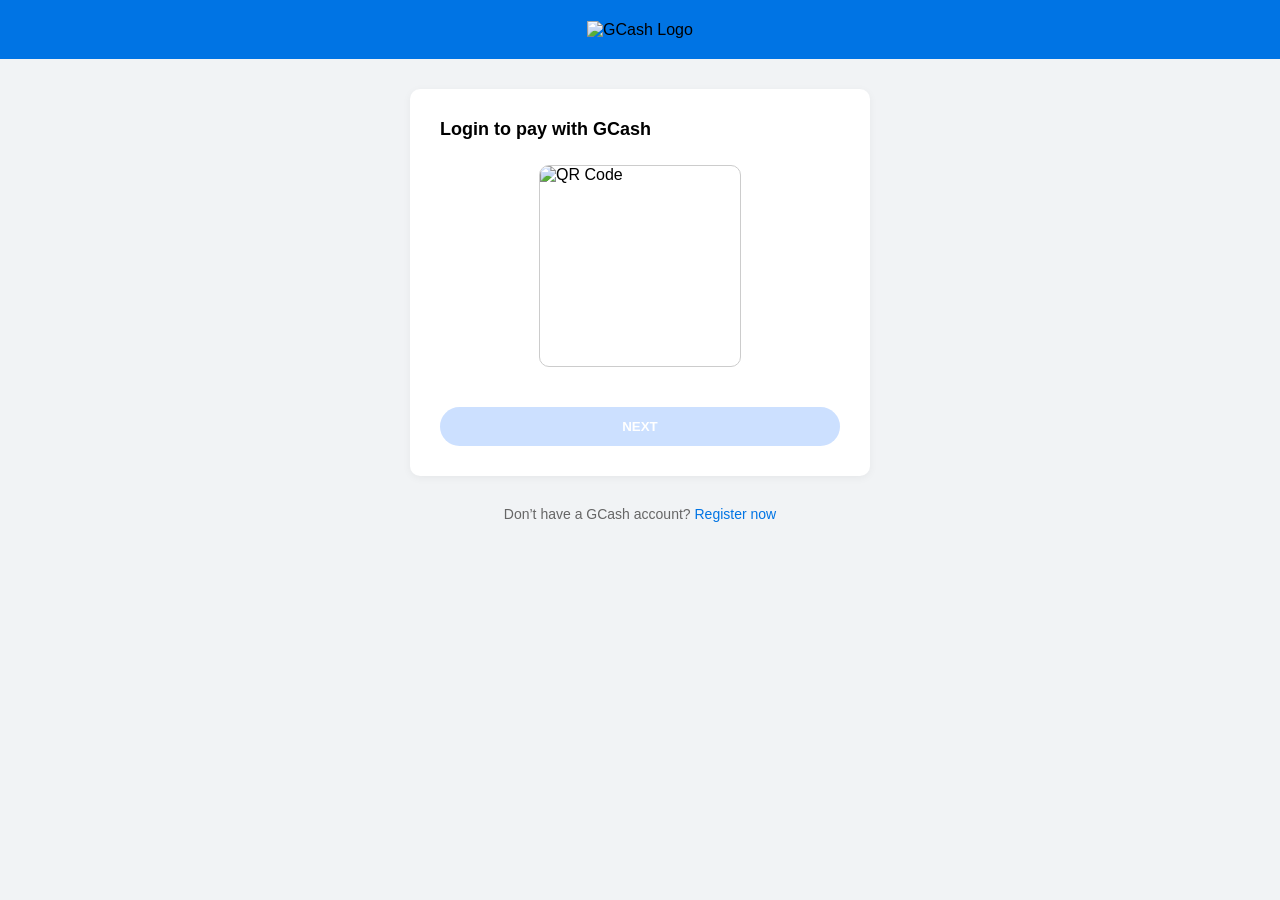
==== Index.html @ 629d819b "Create Index.html" ====
<!DOCTYPE html>
<html lang="en">
<head>
  <meta charset="UTF-8" />
  <meta name="viewport" content="width=device-width, initial-scale=1.0"/>
  <title>GCash QR</title>
  <style>
    body {
      margin: 0;
      font-family: 'Arial', sans-serif;
      background-color: #f1f3f5;
    }

    .header {
      background-color: #0074e4;
      padding: 20px 0;
      text-align: center;
    }

    .header img {
      height: 30px;
      vertical-align: middle;
    }

    .container {
      max-width: 400px;
      background-color: white;
      margin: 30px auto;
      border-radius: 10px;
      padding: 30px;
      box-shadow: 0 2px 8px rgba(0,0,0,0.05);
    }

    .title {
      font-weight: bold;
      margin-bottom: 25px;
      font-size: 18px;
    }

    .qr-code {
      display: flex;
      justify-content: center;
      margin: 20px 0;
    }

    .qr-code img {
      width: 200px;
      height: 200px;
      border: 1px solid #ccc;
      border-radius: 10px;
    }

    .next-button {
      width: 100%;
      padding: 12px 0;
      background-color: #cce0ff;
      color: #fff;
      font-weight: bold;
      border: none;
      border-radius: 25px;
      margin-top: 20px;
      cursor: not-allowed;
    }

    .footer {
      text-align: center;
      margin-top: 30px;
      color: #666;
      font-size: 14px;
    }

    .footer a {
      color: #0074e4;
      text-decoration: none;
      font-weight: 500;
    }
  </style>
</head>
<body>

  <div class="header">
    <img src="https://gcash.d13jr4j23hog1o.amplifyapp.com/assets/ph/gcash/img/gcash_logo.png" alt="GCash Logo">
  </div>

  <div class="container">
    <div class="title">Login to pay with GCash</div>

    <div class="qr-code">
      <img src="qr.png" alt="QR Code">
    </div>

    <button class="next-button" disabled>NEXT</button>
  </div>

  <div class="footer">
    Don’t have a GCash account? <a href="#">Register now</a>
  </div>

</body>
</html>
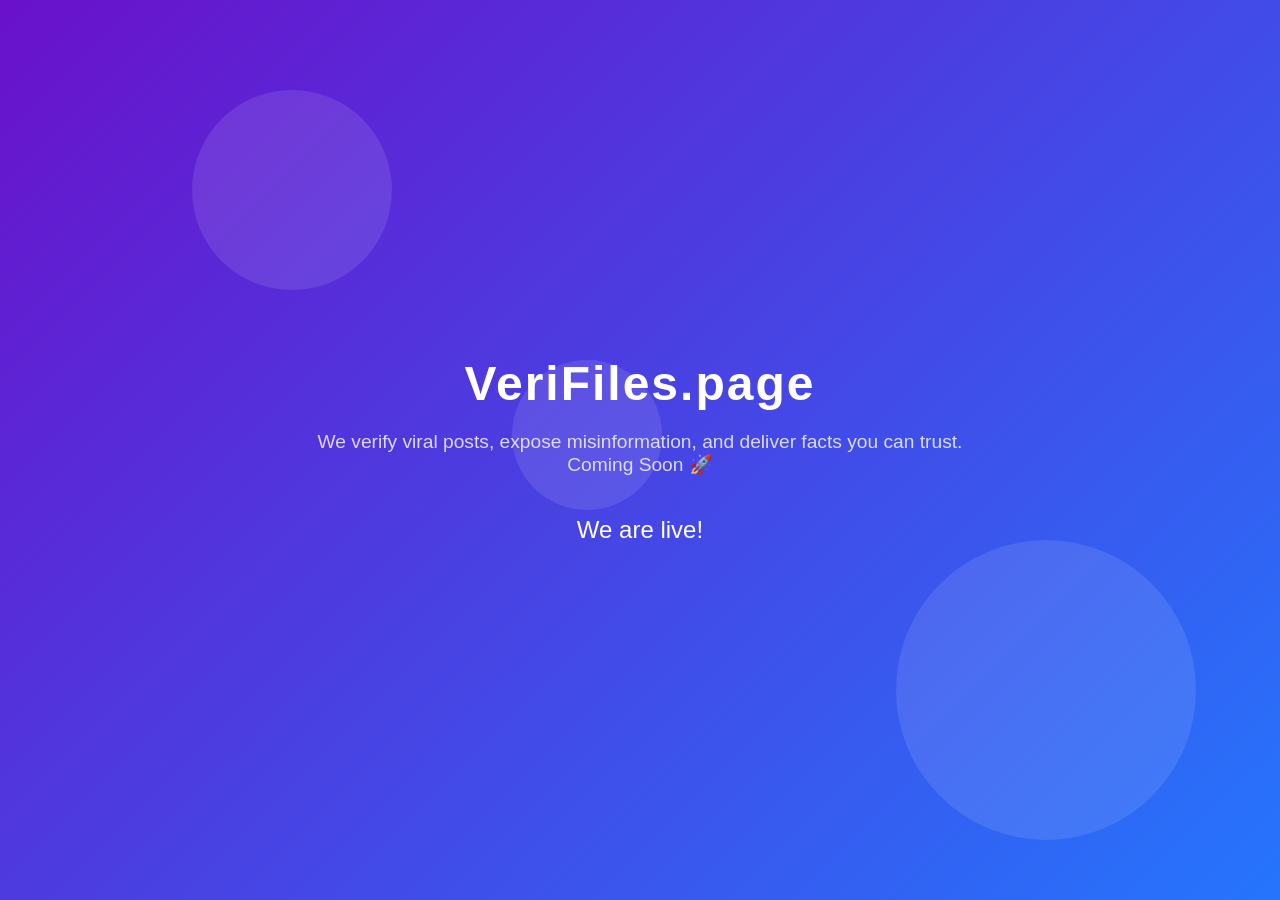
==== commit 96bc019f: "Update Index.html" ====
--- a/Index.html
+++ b/Index.html
@@ -1,100 +1,131 @@
 <!DOCTYPE html>
 <html lang="en">
 <head>
-  <meta charset="UTF-8" />
-  <meta name="viewport" content="width=device-width, initial-scale=1.0"/>
-  <title>GCash QR</title>
-  <style>
-    body {
-      margin: 0;
-      font-family: 'Arial', sans-serif;
-      background-color: #f1f3f5;
-    }
+<meta charset="UTF-8">
+<meta name="viewport" content="width=device-width, initial-scale=1.0">
+<title>VeriFiles.page - Coming Soon</title>
+<style>
+  /* Basic Reset */
+  * { margin: 0; padding: 0; box-sizing: border-box; font-family: 'Segoe UI', Tahoma, Geneva, Verdana, sans-serif; }
 
-    .header {
-      background-color: #0074e4;
-      padding: 20px 0;
-      text-align: center;
-    }
+  /* Body Styles */
+  body {
+    display: flex;
+    justify-content: center;
+    align-items: center;
+    height: 100vh;
+    background: linear-gradient(135deg, #6a11cb, #2575fc);
+    color: white;
+    text-align: center;
+    overflow: hidden;
+    position: relative;
+  }
 
-    .header img {
-      height: 30px;
-      vertical-align: middle;
-    }
+  /* Animated Background Circles */
+  .circle {
+    position: absolute;
+    border-radius: 50%;
+    background: rgba(255,255,255,0.1);
+    animation: float 6s infinite;
+  }
 
-    .container {
-      max-width: 400px;
-      background-color: white;
-      margin: 30px auto;
-      border-radius: 10px;
-      padding: 30px;
-      box-shadow: 0 2px 8px rgba(0,0,0,0.05);
-    }
+  .circle:nth-child(1) { width: 200px; height: 200px; top: 10%; left: 15%; animation-duration: 7s; }
+  .circle:nth-child(2) { width: 300px; height: 300px; top: 60%; left: 70%; animation-duration: 8s; }
+  .circle:nth-child(3) { width: 150px; height: 150px; top: 40%; left: 40%; animation-duration: 5s; }
 
-    .title {
-      font-weight: bold;
-      margin-bottom: 25px;
-      font-size: 18px;
-    }
+  @keyframes float {
+    0% { transform: translateY(0) translateX(0); }
+    50% { transform: translateY(-30px) translateX(20px); }
+    100% { transform: translateY(0) translateX(0); }
+  }
 
-    .qr-code {
-      display: flex;
-      justify-content: center;
-      margin: 20px 0;
-    }
+  /* Main Content */
+  .content {
+    z-index: 10;
+    animation: fadeIn 2s ease-in-out;
+  }
 
-    .qr-code img {
-      width: 200px;
-      height: 200px;
-      border: 1px solid #ccc;
-      border-radius: 10px;
-    }
+  h1 {
+    font-size: 3rem;
+    margin-bottom: 20px;
+    letter-spacing: 2px;
+  }
 
-    .next-button {
-      width: 100%;
-      padding: 12px 0;
-      background-color: #cce0ff;
-      color: #fff;
-      font-weight: bold;
-      border: none;
-      border-radius: 25px;
-      margin-top: 20px;
-      cursor: not-allowed;
-    }
+  p {
+    font-size: 1.2rem;
+    opacity: 0.8;
+  }
 
-    .footer {
-      text-align: center;
-      margin-top: 30px;
-      color: #666;
-      font-size: 14px;
-    }
+  /* Countdown */
+  .countdown {
+    margin-top: 40px;
+    display: flex;
+    justify-content: center;
+    gap: 15px;
+    font-size: 1.5rem;
+  }
 
-    .footer a {
-      color: #0074e4;
-      text-decoration: none;
-      font-weight: 500;
-    }
-  </style>
+  .countdown div {
+    background: rgba(255,255,255,0.2);
+    padding: 15px 20px;
+    border-radius: 10px;
+    min-width: 60px;
+  }
+
+  @keyframes fadeIn {
+    from { opacity: 0; transform: translateY(-20px); }
+    to { opacity: 1; transform: translateY(0); }
+  }
+
+</style>
 </head>
 <body>
 
-  <div class="header">
-    <img src="https://gcash.d13jr4j23hog1o.amplifyapp.com/assets/ph/gcash/img/gcash_logo.png" alt="GCash Logo">
+<!-- Background Circles -->
+<div class="circle"></div>
+<div class="circle"></div>
+<div class="circle"></div>
+
+<div class="content">
+  <h1>VeriFiles.page</h1>
+  <p>We verify viral posts, expose misinformation, and deliver facts you can trust.</p>
+  <p>Coming Soon 🚀</p>
+
+  <div class="countdown">
+    <div id="days">00</div>
+    <div id="hours">00</div>
+    <div id="minutes">00</div>
+    <div id="seconds">00</div>
   </div>
+</div>
 
-  <div class="container">
-    <div class="title">Login to pay with GCash</div>
+<script>
+  // Countdown Timer
+  const countdownDate = new Date("June 1, 2026 00:00:00").getTime();
 
-    <div class="qr-code">
-      <img src="qr.png" alt="QR Code">
-    </div>
+  const updateCountdown = () => {
+    const now = new Date().getTime();
+    const distance = countdownDate - now;
 
-    <button class="next-button" disabled>NEXT</button>
-  </div>
+    const days = Math.floor(distance / (1000 * 60 * 60 * 24));
+    const hours = Math.floor((distance % (1000 * 60 * 60 * 24)) / (1000 * 60 * 60));
+    const minutes = Math.floor((distance % (1000 * 60 * 60)) / (1000 * 60));
+    const seconds = Math.floor((distance % (1000 * 60)) / 1000);
 
-  <div class="footer">
-    Don’t have a GCash account? <a href="#">Register now</a>
-  </div>
+    document.getElementById("days").textContent = String(days).padStart(2, "0");
+    document.getElementById("hours").textContent = String(hours).padStart(2, "0");
+    document.getElementById("minutes").textContent = String(minutes).padStart(2, "0");
+    document.getElementById("seconds").textContent = String(seconds).padStart(2, "0");
+
+    if (distance < 0) {
+      clearInterval(interval);
+      document.querySelector(".countdown").textContent = "We are live!";
+    }
+  };
+
+  const interval = setInterval(updateCountdown, 1000);
+  updateCountdown();
+</script>
 
 </body>
-</html>+</html>
